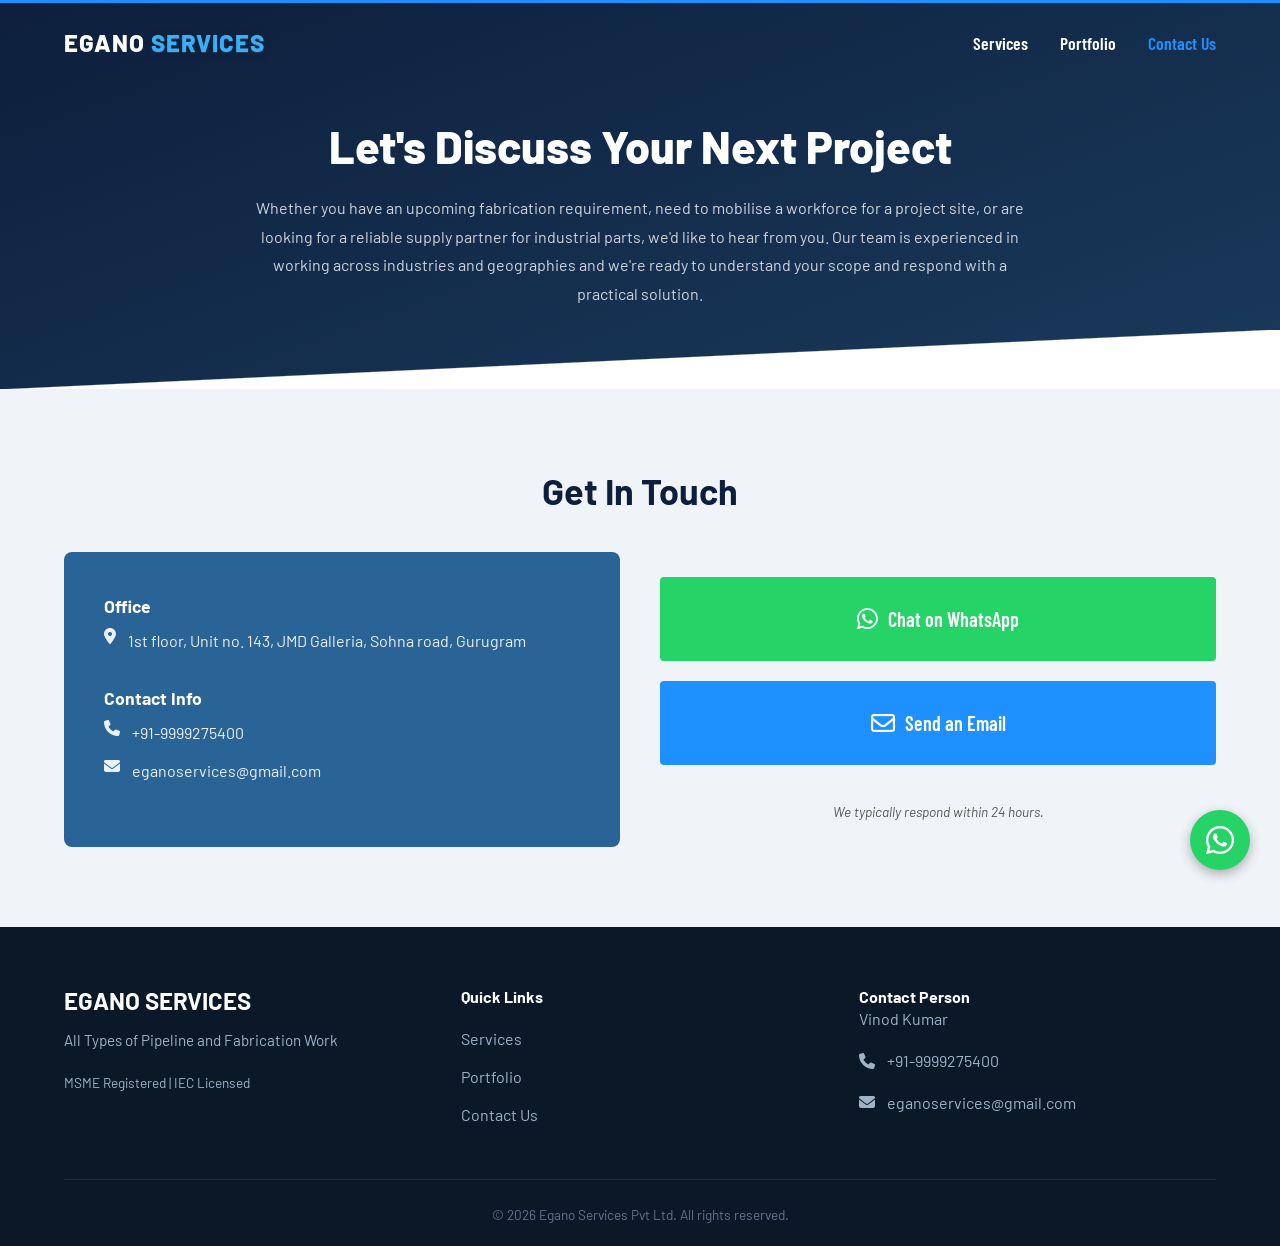
==== contact.html @ 44957093 "Initial commit - Egano Services website" ====
<!DOCTYPE html>
<html lang="en">
<head>
    <meta charset="UTF-8">
    <meta name="viewport" content="width=device-width, initial-scale=1.0">
    <title>Contact Us | Egano Services Pvt Ltd</title>
    <meta name="description" content="Let's Discuss Your Next Project">
    <link rel="preconnect" href="https://fonts.googleapis.com">
    <link rel="preconnect" href="https://fonts.gstatic.com" crossorigin>
    <link href="https://fonts.googleapis.com/css2?family=Inter:wght@400;500;600&family=Montserrat:wght@600;700;800&display=swap" rel="stylesheet">
    <link rel="stylesheet" href="https://cdnjs.cloudflare.com/ajax/libs/font-awesome/6.4.0/css/all.min.css">
    <link rel="stylesheet" href="styles.css">
</head>
<body>
    <nav class="navbar">
        <a href="index.html" class="nav-brand">EGANO <span>SERVICES</span></a>
        <div class="nav-links">
            <a href="index.html" class="nav-link">Services</a>
            <a href="projects.html" class="nav-link">Portfolio</a>
            <a href="contact.html" class="nav-link" style="color: var(--accent-blue);">Contact Us</a>
        </div>
        <button class="mobile-toggle">
            <i class="fa-solid fa-bars"></i>
        </button>
    </nav>

    <header class="hero-section hero-short">
        <div class="hero-content fade-up">
            <h1 class="heading-primary">Let's Discuss Your Next Project</h1>
            <p class="hero-subline" style="max-width: 800px; margin: 20px auto 0;">Whether you have an upcoming fabrication requirement, need to mobilise a workforce for a project site, or are looking for a reliable supply partner for industrial parts, we'd like to hear from you. Our team is experienced in working across industries and geographies and we're ready to understand your scope and respond with a practical solution.</p>
        </div>
    </header>

    <section class="section bg-light">
        <div class="container fade-up">
            <h2 class="heading-secondary text-center text-navy">Get In Touch</h2>
            <div class="contact-grid">
                <!-- Left Side Office Card -->
                <div class="contact-info-card">
                    <div class="office-info">
                        <strong>Office</strong>
                        <p><i class="fa-solid fa-location-dot"></i> 1st floor, Unit no. 143, JMD Galleria, Sohna road, Gurugram</p>
                    </div>
                    <div class="office-info" style="margin-top: 30px;">
                        <strong>Contact Info</strong>
                        <a href="tel:+919999275400"><i class="fa-solid fa-phone"></i> +91-9999275400</a>
                        <a href="mailto:eganoservices@gmail.com"><i class="fa-solid fa-envelope"></i> eganoservices@gmail.com</a>
                    </div>
                </div>

                <!-- Right Side Actions -->
                <div class="contact-actions">
                    <a href="https://wa.me/919999275400" target="_blank" class="btn btn-green full-width" style="padding: 24px; font-size: 1.25rem;">
                        <i class="fa-brands fa-whatsapp" style="font-size: 1.5rem;"></i> Chat on WhatsApp
                    </a>
                    <a href="mailto:eganoservices@gmail.com" class="btn btn-accent full-width" style="padding: 24px; font-size: 1.25rem;">
                        <i class="fa-regular fa-envelope" style="font-size: 1.5rem;"></i> Send an Email
                    </a>
                    <p class="contact-note" style="color: #555;">We typically respond within 24 hours.</p>
                </div>
            </div>
        </div>
    </section>

    <footer class="footer">
        <div class="container">
            <div class="footer-grid">
                <div class="footer-brand">
                    <h2>EGANO <span>SERVICES</span></h2>
                    <p>All Types of Pipeline and Fabrication Work</p>
                    <p style="margin-top: 20px; font-size: 0.85rem;">MSME Registered | IEC Licensed</p>
                </div>
                <div class="footer-links">
                    <h4>Quick Links</h4>
                    <ul>
                        <li><a href="index.html">Services</a></li>
                        <li><a href="projects.html">Portfolio</a></li>
                        <li><a href="contact.html">Contact Us</a></li>
                    </ul>
                </div>
                <div class="footer-contact">
                    <h4>Contact Person</h4>
                    <p>Vinod Kumar</p>
                    <a href="tel:+919999275400"><i class="fa-solid fa-phone"></i> +91-9999275400</a>
                    <a href="mailto:eganoservices@gmail.com"><i class="fa-solid fa-envelope"></i> eganoservices@gmail.com</a>
                </div>
            </div>
            <div class="footer-bottom">
                <p>&copy; 2026 Egano Services Pvt Ltd. All rights reserved.</p>
            </div>
        </div>
    </footer>
    <a href="https://wa.me/919999275400" target="_blank" class="floating-whatsapp">
        <i class="fa-brands fa-whatsapp"></i>
    </a>
    <script src="script.js"></script>
</body>
</html>
---- styles.css ----
/* ==========================================================================
   GLOBAL VARIABLES & IMPORTS
   ========================================================================== */
@import url('https://fonts.googleapis.com/css2?family=Barlow+Condensed:wght@500;600;700&family=Barlow:wght@400;500;600;700;800&display=swap');

:root {
  --primary-dark: #0D1F3C;
  --primary-blue: #2A6496;
  --accent-blue: #1E90FF;
  --mid: #1A3A5C;
  --light: #F0F4F8;
  --pure-white: #FFFFFF;
  --footer-bg: #0A1828;
  
  --font-heading: 'Barlow', sans-serif;
  --font-body: 'Barlow', sans-serif;
  --font-condensed: 'Barlow Condensed', sans-serif;
  
  --transition: all 0.3s ease;
  --section-padding-desk: 80px 5%;
  --section-padding-mob: 48px 5%;
}

/* ==========================================================================
   RESET & BASE STYLES
   ========================================================================== */
* {
  margin: 0;
  padding: 0;
  box-sizing: border-box;
}

html {
  scroll-behavior: smooth;
  font-size: 16px;
}

body {
  font-family: var(--font-body);
  line-height: 1.6;
  color: var(--primary-dark);
  background-color: var(--pure-white);
  overflow-x: hidden;
}

h1, h2, h3, h4, h5, h6 {
  font-family: var(--font-heading);
  line-height: 1.2;
}

a {
  text-decoration: none;
  color: inherit;
  transition: var(--transition);
}

ul {
  list-style: none;
}

img {
  max-width: 100%;
  height: auto;
  display: block;
}

/* ==========================================================================
   TYPOGRAPHY & UTILITIES
   ========================================================================== */
.section-label {
  display: block;
  font-family: var(--font-condensed);
  font-size: 1rem;
  letter-spacing: 2px;
  color: var(--accent-blue);
  text-transform: uppercase;
  font-weight: 600;
  margin-bottom: 12px;
}

.heading-primary {
  font-size: clamp(2.5rem, 5vw, 3.5rem); /* 56px max */
  font-weight: 800;
  color: var(--pure-white);
  margin-bottom: 24px;
}

.heading-secondary {
  font-size: clamp(2rem, 4vw, 2.25rem); /* 36px max */
  font-weight: 700;
  margin-bottom: 20px;
}

.text-white { color: var(--pure-white); }
.text-navy { color: var(--primary-dark); }
.text-steel { color: var(--primary-blue); }
.text-grey { color: #A0B3C6; }

.bg-dark { background-color: var(--primary-dark); color: var(--pure-white); }
.bg-light { background-color: var(--light); color: var(--primary-dark); }
.bg-white { background-color: var(--pure-white); color: var(--primary-dark); }
.bg-steel { background-color: var(--primary-blue); color: var(--pure-white); }

.text-center { text-align: center; }

.container {
  max-width: 1200px;
  margin: 0 auto;
}

.section {
  padding: var(--section-padding-desk);
}

/* Scroll Animation Utility */
.fade-up {
  opacity: 0;
  transform: translateY(30px);
  transition: opacity 0.8s ease, transform 0.8s ease;
}
.fade-up.visible {
  opacity: 1;
  transform: translateY(0);
}

/* ==========================================================================
   BUTTONS
   ========================================================================== */
.btn {
  display: inline-flex;
  align-items: center;
  justify-content: center;
  padding: 14px 28px;
  font-family: var(--font-condensed);
  font-weight: 600;
  border-radius: 4px;
  cursor: pointer;
  transition: var(--transition);
  font-size: 1.1rem;
  border: 2px solid transparent;
  gap: 10px;
}

.btn-accent {
  background-color: var(--accent-blue);
  color: var(--pure-white);
}

.btn-accent:hover {
  background-color: #157ae0;
  transform: translateY(-2px);
  box-shadow: 0 2px 8px rgba(0,0,0,0.15);
}

.btn-ghost-white {
  background-color: transparent;
  color: var(--pure-white);
  border-color: var(--pure-white);
}

.btn-ghost-white:hover {
  background-color: rgba(255, 255, 255, 0.1);
  transform: translateY(-2px);
}

.btn-green {
  background-color: #25D366; /* WhatsApp Green */
  color: var(--pure-white);
}

.btn-green:hover {
  background-color: #128C7E;
  transform: translateY(-2px);
  box-shadow: 0 2px 8px rgba(0,0,0,0.15);
}

.btn-text {
  color: var(--accent-blue);
  font-weight: 600;
  padding: 0;
  background: none;
}

.btn-text:hover {
  color: #157ae0;
  text-decoration: underline;
}

.btn.full-width {
  width: 100%;
}

/* ==========================================================================
   NAVIGATION
   ========================================================================== */
.navbar {
  position: fixed;
  top: 0;
  left: 0;
  width: 100%;
  padding: 24px 5%;
  display: flex;
  justify-content: space-between;
  align-items: center;
  z-index: 1000;
  transition: var(--transition);
  background: transparent;
}

.navbar.scrolled {
  background-color: var(--primary-dark);
  padding: 16px 5%;
  box-shadow: 0 2px 10px rgba(0,0,0,0.3);
}

.nav-brand {
  font-family: var(--font-heading);
  font-size: 1.5rem;
  font-weight: 800;
  color: var(--pure-white);
  letter-spacing: 1px;
}

.nav-brand span {
  color: #3BAFF5;
  text-shadow: 0 2px 8px rgba(0,0,0,0.18), 0 1px 0 #fff2;
  font-weight: 800;
}

.nav-links {
  display: flex;
  align-items: center;
  gap: 32px;
}

.nav-link {
  color: var(--pure-white);
  font-family: var(--font-condensed);
  font-weight: 600;
  font-size: 1.1rem;
}

.nav-link:hover {
  color: var(--pure-white);
  text-decoration: underline;
}

.nav-contact-btn {
  background-color: transparent;
  color: white;
  padding: 8px 16px;
  border: 1px solid var(--pure-white);
  border-radius: 4px;
  font-family: var(--font-condensed);
  font-weight: 600;
  display: flex;
  align-items: center;
  gap: 8px;
}
.nav-contact-btn:hover {
  background-color: rgba(255, 255, 255, 0.1);
}

.mobile-toggle {
  display: none;
  font-size: 1.5rem;
  color: var(--pure-white);
  cursor: pointer;
  background: none;
  border: none;
}

/* ==========================================================================
   HERO SECTIONS
   ========================================================================== */
.hero-section {
  position: relative;
  min-height: 100vh;
  display: flex;
  align-items: center;
  justify-content: center;
  text-align: center;
  overflow: hidden;
}

.hero-bg-img {
  position: absolute;
  inset: 0;
  width: 100%;
  height: 100%;
  object-fit: cover;
  z-index: 0;
}

.hero-overlay {
  position: absolute;
  inset: 0;
  background: linear-gradient(
    to bottom,
    rgba(13,31,60,0.40) 0%,
    rgba(13,31,60,0.65) 60%,
    rgba(13,31,60,0.98) 100%
  );
  z-index: 1;
}

.hero-short {
  background: linear-gradient(160deg, #0D1F3C 0%, #1A3A5C 100%);
  min-height: 320px;
  padding: 120px 40px 80px;
  display: flex;
  align-items: center;
  justify-content: center;
  position: relative;
  overflow: hidden;
  text-align: center;
}

.hero-short::before {
  content: '';
  position: absolute;
  top: 0;
  left: 0;
  right: 0;
  height: 3px;
  background: #1E90FF;
}

.hero-short::after {
  content: '';
  position: absolute;
  bottom: -1px;
  left: 0;
  right: 0;
  height: 60px;
  background: linear-gradient(to bottom right, transparent 49%, #ffffff 50%);
}

.hero-short .heading-primary {
  font-size: 2.8rem;
  line-height: 1.2;
  margin-bottom: 20px;
  max-width: 900px;
}

.hero-short .hero-subline {
  font-size: 1rem;
  line-height: 1.8;
  color: rgba(255,255,255,0.80);
  max-width: 780px;
  margin: 0 auto;
}

.hero-content {
  position: relative;
  z-index: 2;
  max-width: 900px;
  padding: 0 5%;
}

.hero-subline {
  font-size: 1.125rem;
  color: var(--pure-white);
  font-weight: 400;
  margin-bottom: 40px;
  max-width: 700px;
  margin-left: auto;
  margin-right: auto;
}

.hero-buttons {
  display: flex;
  gap: 20px;
  justify-content: center;
}

/* ==========================================================================
   SERVICE CARDS (HOME & SERVICES PAGE)
   ========================================================================== */
.services-grid {
  display: grid;
  grid-template-columns: 1fr 1fr;
  gap: 24px;
  margin: 30px 0;
}
/* Hero wave/gradient transition for Portfolio & Contact Us */
.hero-section.wave-bottom {
  clip-path: polygon(0 0, 100% 0, 100% 88%, 0 100%);
}
.hero-section.wave-gradient::after {
  content: '';
  position: absolute;
  left: 0; right: 0; bottom: 0; height: 120px;
  background: linear-gradient(to bottom, rgba(13,31,60,0.98) 0%, #fff 100%);
  z-index: 2;
  pointer-events: none;
}

/* Portfolio client list as cards */
.client-list-cards {
  max-width: 900px;
  margin: 0 auto 40px;
  padding: 0;
  display: grid;
  grid-template-columns: 1fr;
  gap: 0 24px;
}
@media (min-width: 700px) {
  .client-list-cards {
    grid-template-columns: 1fr 1fr;
  }
}
.client-list-card {
  display: flex;
  align-items: center;
  padding: 16px 24px;
  border-radius: 8px;
  margin-bottom: 16px;
  border-left: 3px solid #1a73e8;
  background: #f0f4f8;
  box-shadow: 0 2px 8px rgba(0,0,0,0.03);
}
.client-list-card:nth-child(even) {
  background: #fff;
}
.client-list-card .client-name {
  font-weight: 700;
  color: #0d1f3c;
  flex: 1;
  font-size: 1.08rem;
}
.client-list-card .client-sector {
  background: #e3f3ff;
  color: #0d2d4a;
  border-radius: 16px;
  padding: 4px 14px;
  font-size: 0.92rem;
  font-weight: 600;
  margin-left: 16px;
}

.service-card {
  background-color: var(--mid);
  border: 1px solid #1E3A5F;
  border-radius: 8px;
  padding: 64px 54px;
  transition: var(--transition);
  position: relative;
  overflow: hidden;
}

.service-card:hover {
  transform: translateY(-6px);
  border-color: var(--accent-blue);
  box-shadow: 0 2px 8px rgba(0,0,0,0.15);
}

.service-icon {
  font-size: 2.5rem;
  color: var(--accent-blue);
  margin-bottom: 24px;
}

.service-card h3 {
  color: var(--pure-white);
  font-size: 1.5rem;
  margin-bottom: 16px;
}

.service-card p {
  color: #A0B3C6;
  font-size: 0.95rem;
}

/* ==========================================================================
   STATS STRIP
   ========================================================================== */
.stats-strip {
  display: grid;
  grid-template-columns: repeat(4, 1fr);
  gap: 20px;
  text-align: center;
}

.stat-item h3 {
  font-size: 3rem;
  color: var(--primary-dark);
  font-weight: 800;
  margin-bottom: 8px;
}

.stat-item p {
  color: var(--primary-blue);
  font-weight: 600;
  font-size: 1rem;
  text-transform: uppercase;
  letter-spacing: 1px;
}

/* ==========================================================================
   CLIENTS SECTION
   ========================================================================== */
.clients-grid {
  display: flex;
  flex-wrap: wrap;
  justify-content: center;
  gap: 16px;
  margin-top: 40px;
}

.client-tag {
  background-color: var(--pure-white);
  color: var(--primary-dark);
  border: 1px solid var(--primary-dark);
  padding: 12px 24px;
  border-radius: 4px;
  font-weight: 600;
  font-family: var(--font-heading);
  transition: var(--transition);
}

.client-tag:hover {
  background-color: var(--primary-dark);
  color: var(--pure-white);
}

/* ==========================================================================
   INTERNATIONAL BANNER
   ========================================================================== */
.intl-banner {
  position: relative;
  text-align: center;
  padding: 60px 5%;
  overflow: hidden;
}

.intl-banner .map-bg {
  position: absolute;
  top: 50%;
  right: -5%;
  transform: translateY(-50%);
  width: 400px;
  opacity: 0.2;
  pointer-events: none;
}

.intl-content {
  position: relative;
  z-index: 2;
  max-width: 800px;
  margin: 0 auto;
}

.intl-content h2 {
  font-size: 2.5rem;
  margin-bottom: 16px;
  color: var(--pure-white);
}

.intl-content p {
  font-size: 1.125rem;
  color: rgba(255,255,255,0.9);
}

/* ==========================================================================
   CERTIFICATIONS
   ========================================================================== */
.cert-grid {
  display: grid;
  grid-template-columns: repeat(auto-fit, minmax(300px, 1fr));
  gap: 30px;
  margin-top: 40px;
}

.cert-card {
  border: 1px solid #1E3A5F;
  border-radius: 8px;
  padding: 64px 54px;
  text-align: center;
  background: var(--pure-white);
}

.cert-card .cert-badge {
  width: 80px;
  height: 80px;
  background-color: var(--light);
  border-radius: 50%;
  display: flex;
  align-items: center;
  justify-content: center;
  margin: 0 auto 20px;
  color: var(--primary-blue);
  font-size: 2rem;
  font-weight: bold;
}

.cert-card h3 {
  color: var(--primary-dark);
  margin-bottom: 8px;
}

.cert-card p {
  color: #64748B;
  font-size: 0.9rem;
}

/* ==========================================================================
   CONTACT SECTION
   ========================================================================== */
.contact-grid {
  display: grid;
  grid-template-columns: 1fr 1fr;
  gap: 40px;
  align-items: center;
  margin-top: 40px;
}

.contact-info-card {
  background-color: var(--primary-blue);
  padding: 40px;
  border-radius: 8px;
  color: var(--pure-white);
}

.office-info {
  margin-bottom: 24px;
}

.office-info strong {
  display: block;
  font-family: var(--font-heading);
  margin-bottom: 8px;
  font-size: 1.1rem;
}

.office-info p, .office-info a {
  display: flex;
  align-items: flex-start;
  gap: 12px;
  color: rgba(255,255,255,0.9);
  margin-bottom: 12px;
}

.office-info a:hover {
  color: var(--pure-white);
  text-decoration: underline;
}

.contact-actions {
  display: flex;
  flex-direction: column;
  gap: 20px;
}

.contact-note {
  margin-top: 16px;
  font-size: 0.85rem;
  color: #A0B3C6;
  font-style: italic;
  text-align: center;
}

/* ==========================================================================
   PROJECTS PAGE
   ========================================================================== */
.projects-masonry {
  display: grid;
  grid-template-columns: repeat(auto-fill, minmax(350px, 1fr));
  gap: 30px;
  margin-top: 40px;
}

.project-card {
  background: var(--pure-white);
  border: 1px solid #1E3A5F;
  border-radius: 8px;
  overflow: hidden;
  transition: var(--transition);
}

.project-card:hover {
  transform: translateY(-4px);
  box-shadow: 0 2px 8px rgba(0,0,0,0.15);
}

.project-image {
  height: 240px;
  background-color: #E2E8F0;
  display: flex;
  align-items: center;
  justify-content: center;
  color: #64748B;
  font-weight: 600;
}

.project-content {
  padding: 24px;
}

.project-content h3 {
  color: var(--primary-dark);
  font-size: 1.25rem;
  margin-bottom: 4px;
}

.project-client {
  color: var(--primary-blue);
  font-weight: 600;
  font-size: 0.9rem;
  margin-bottom: 12px;
}

.project-desc {
  color: #475569;
  font-size: 0.95rem;
  margin-bottom: 16px;
}

.project-tags {
  display: flex;
  gap: 8px;
  flex-wrap: wrap;
}

.project-tag {
  background: var(--light);
  color: var(--primary-dark);
  padding: 4px 12px;
  border-radius: 4px;
  font-size: 0.8rem;
  font-weight: 500;
}

/* Three column client list */
.client-list-section {
  column-count: 3;
  column-gap: 40px;
  margin-top: 40px;
}

.client-list-item {
  break-inside: avoid;
  margin-bottom: 24px;
  background: var(--pure-white);
  padding: 16px;
  border-radius: 8px;
  border-left: 4px solid var(--primary-blue);
}

.client-list-item strong {
  display: block;
  color: var(--primary-dark);
  font-size: 1.1rem;
}

.client-list-item span {
  font-size: 0.85rem;
  color: #64748B;
  text-transform: uppercase;
  letter-spacing: 1px;
}

/* ==========================================================================
   SERVICES PAGE EXTRAS
   ========================================================================== */
.industries-grid {
  display: grid;
  grid-template-columns: repeat(auto-fit, minmax(150px, 1fr));
  gap: 30px;
  margin-top: 40px;
  text-align: center;
}

.industry-item {
  color: var(--primary-dark);
}
.industry-item i {
  font-size: 2.5rem;
  color: var(--primary-blue);
  margin-bottom: 12px;
}
.industry-item h4 {
  font-size: 1.1rem;
}

/* ==========================================================================
   FOOTER
   ========================================================================== */
.footer {
  background-color: var(--footer-bg);
  color: var(--pure-white);
  padding: 60px 5% 20px;
}

.footer-grid {
  display: grid;
  grid-template-columns: repeat(auto-fit, minmax(250px, 1fr));
  gap: 40px;
  margin-bottom: 40px;
}

.footer-brand h2 {
  font-family: var(--font-heading);
  font-size: 1.5rem;
  margin-bottom: 12px;
}
.footer-brand p {
  color: #A0B3C6;
  font-size: 0.95rem;
}

.footer-links h4 {
  font-family: var(--font-heading);
  margin-bottom: 20px;
  color: var(--pure-white);
}

.footer-links ul li {
  margin-bottom: 12px;
}

.footer-links a {
  color: #A0B3C6;
}

.footer-links a:hover {
  color: var(--accent-blue);
}

.footer-contact p, .footer-contact a {
  display: flex;
  align-items: center;
  gap: 12px;
  color: #A0B3C6;
  margin-bottom: 16px;
}

.footer-bottom {
  text-align: center;
  padding-top: 24px;
  border-top: 1px solid rgba(255,255,255,0.1);
  color: #64748B;
  font-size: 0.85rem;
}

.floating-whatsapp {
  position: fixed;
  bottom: 30px;
  right: 30px;
  background-color: #25D366;
  color: white;
  width: 60px;
  height: 60px;
  border-radius: 50%;
  display: flex;
  align-items: center;
  justify-content: center;
  font-size: 2rem;
  box-shadow: 0 4px 12px rgba(0,0,0,0.3);
  z-index: 999;
  animation: pulse 2s infinite;
  transition: var(--transition);
}

.floating-whatsapp:hover {
  transform: scale(1.1);
  background-color: #128C7E;
}

@keyframes pulse {
  0% { box-shadow: 0 0 0 0 rgba(37, 211, 102, 0.7); }
  70% { box-shadow: 0 0 0 15px rgba(37, 211, 102, 0); }
  100% { box-shadow: 0 0 0 0 rgba(37, 211, 102, 0); }
}

/* ==========================================================================
   RESPONSIVE DESIGN
   ========================================================================== */
@media (max-width: 992px) {
  .stats-strip { grid-template-columns: repeat(2, 1fr); gap: 40px; }
  .contact-grid { grid-template-columns: 1fr; }
  .client-list-section { column-count: 2; }
}

@media (max-width: 768px) {
  .section { padding: var(--section-padding-mob); }
  
  .nav-links {
    position: fixed;
    top: 70px;
    left: -100%;
    width: 100%;
    height: calc(100vh - 70px);
    background-color: var(--primary-dark);
    flex-direction: column;
    justify-content: center;
    transition: var(--transition);
  }
  
  .nav-links.active {
    left: 0;
  }
  
  .navbar.scrolled .nav-links {
    top: 60px;
    height: calc(100vh - 60px);
  }
  
  .mobile-toggle { display: block; }
  
  .hero-buttons { flex-direction: column; }
  .btn { width: 100%; }
  
  .client-list-section { column-count: 1; }
  
  .cert-grid { grid-template-columns: 1fr; }
}
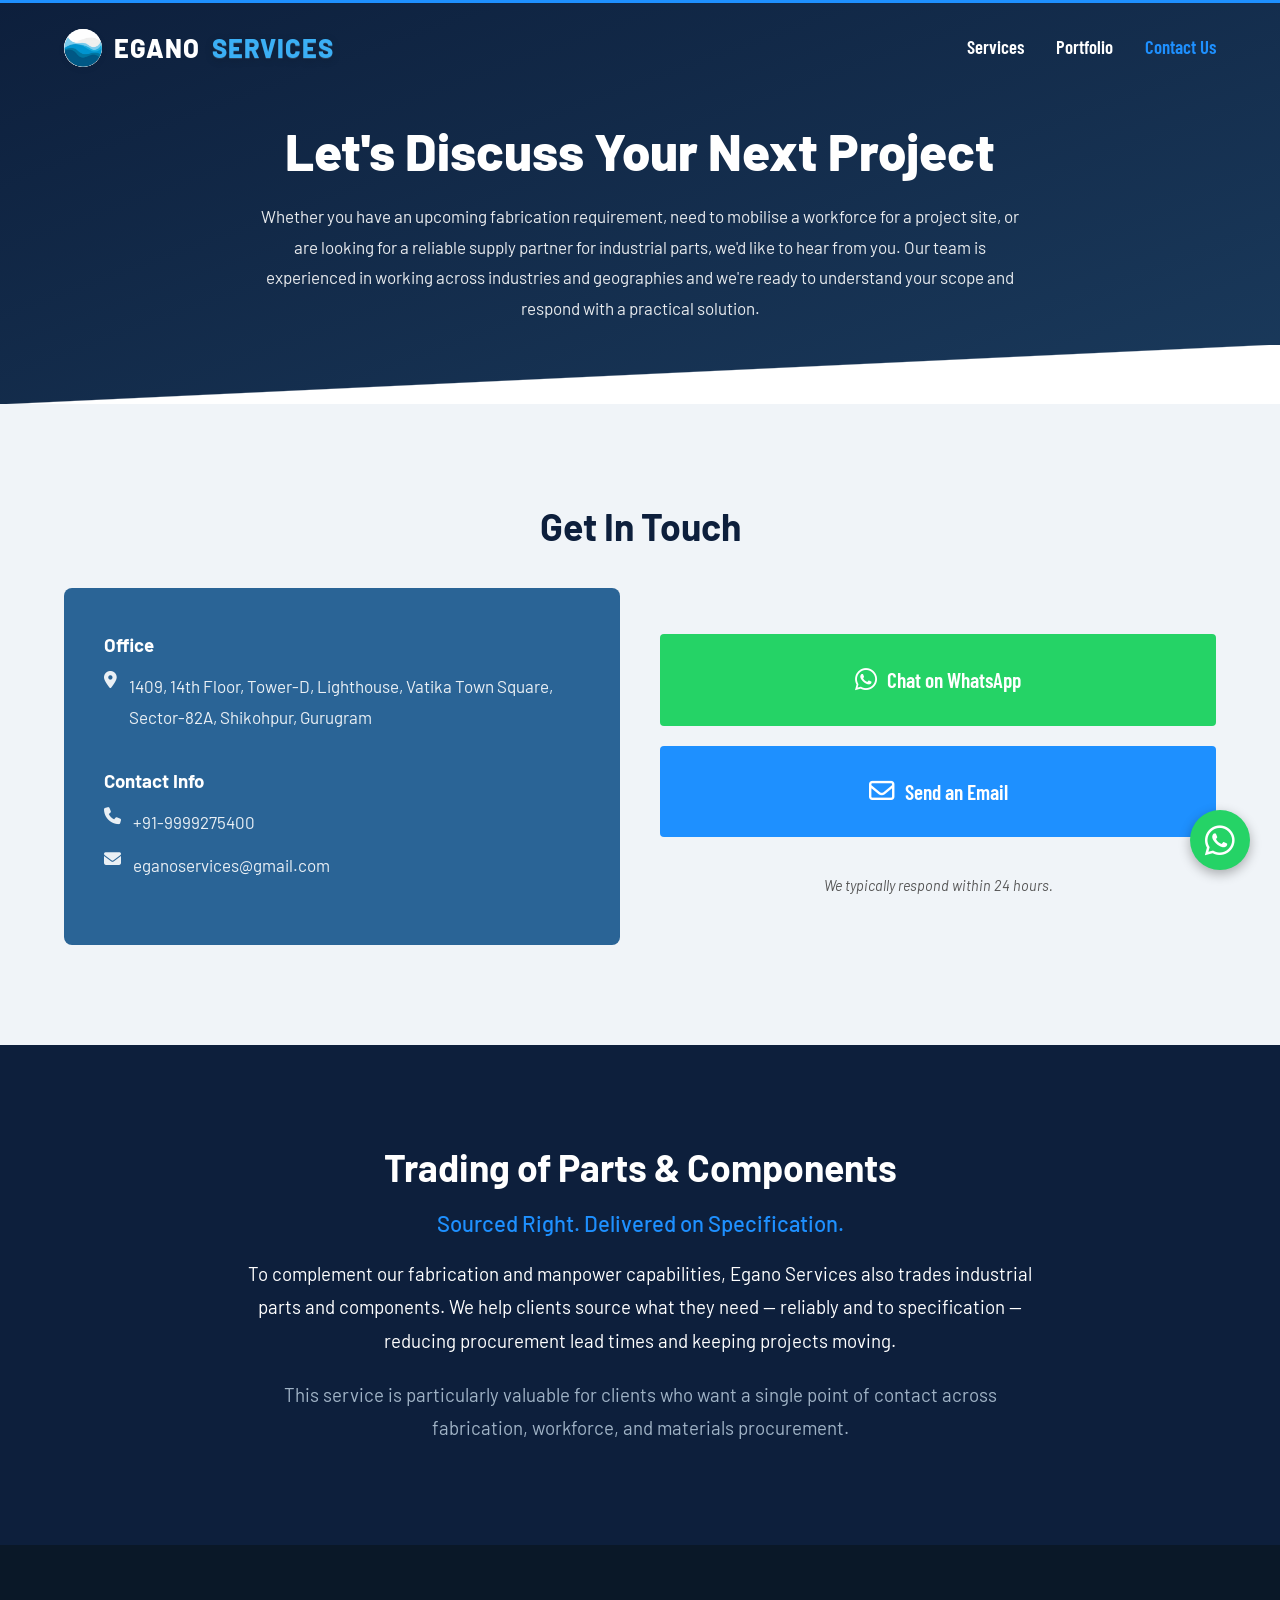
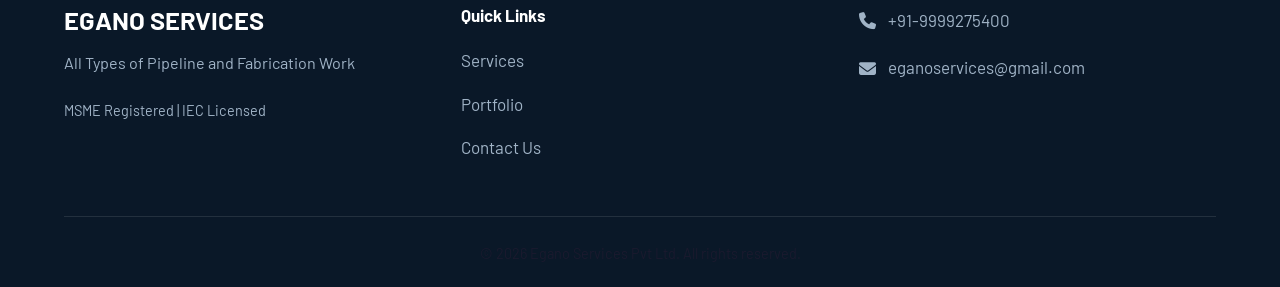
==== commit 3b991ffa: "Update logos, photos, readability improvements" ====
--- a/contact.html
+++ b/contact.html
@@ -13,7 +13,10 @@
 </head>
 <body>
     <nav class="navbar">
-        <a href="index.html" class="nav-brand">EGANO <span>SERVICES</span></a>
+        <a href="index.html" class="nav-brand" style="display: flex; align-items: center; gap: 12px;">
+            <img src="egano-logo.png" alt="Egano Logo" style="height: 38px; width: 38px; border-radius: 50%; background: #fff; box-shadow: 0 2px 8px rgba(0,0,0,0.04);">
+            EGANO <span>SERVICES</span>
+        </a>
         <div class="nav-links">
             <a href="index.html" class="nav-link">Services</a>
             <a href="projects.html" class="nav-link">Portfolio</a>
@@ -39,7 +42,7 @@
                 <div class="contact-info-card">
                     <div class="office-info">
                         <strong>Office</strong>
-                        <p><i class="fa-solid fa-location-dot"></i> 1st floor, Unit no. 143, JMD Galleria, Sohna road, Gurugram</p>
+                        <p><i class="fa-solid fa-location-dot"></i> 1409, 14th Floor, Tower-D, Lighthouse, Vatika Town Square, Sector-82A, Shikohpur, Gurugram</p>
                     </div>
                     <div class="office-info" style="margin-top: 30px;">
                         <strong>Contact Info</strong>
@@ -62,6 +65,16 @@
         </div>
     </section>
 
+    <!-- Trading section added for visibility -->
+    <section class="section bg-dark text-white">
+        <div class="container fade-up text-center" style="max-width: 800px;">
+            <h2 class="heading-secondary">Trading of Parts & Components</h2>
+            <h3 style="margin-bottom: 20px; font-weight: 500; color: var(--accent-blue);">Sourced Right. Delivered on Specification.</h3>
+            <p style="margin-bottom: 20px; font-size: 1.1rem; line-height: 1.8; color: #FFFFFF;">To complement our fabrication and manpower capabilities, Egano Services also trades industrial parts and components. We help clients source what they need — reliably and to specification — reducing procurement lead times and keeping projects moving.</p>
+            <p style="font-size: 1.1rem; line-height: 1.8; color: #A0B3C6;">This service is particularly valuable for clients who want a single point of contact across fabrication, workforce, and materials procurement.</p>
+        </div>
+    </section>
+
     <footer class="footer">
         <div class="container">
             <div class="footer-grid">
@@ -79,8 +92,6 @@
                     </ul>
                 </div>
                 <div class="footer-contact">
-                    <h4>Contact Person</h4>
-                    <p>Vinod Kumar</p>
                     <a href="tel:+919999275400"><i class="fa-solid fa-phone"></i> +91-9999275400</a>
                     <a href="mailto:eganoservices@gmail.com"><i class="fa-solid fa-envelope"></i> eganoservices@gmail.com</a>
                 </div>
--- a/styles.css
+++ b/styles.css
@@ -32,13 +32,14 @@
 
 html {
   scroll-behavior: smooth;
-  font-size: 16px;
+  font-size: 17px;
 }
 
 body {
   font-family: var(--font-body);
-  line-height: 1.6;
-  color: var(--primary-dark);
+  font-size: 17px;
+  line-height: 1.85;
+  color: #1a1a2e;
   background-color: var(--pure-white);
   overflow-x: hidden;
 }
@@ -46,6 +47,16 @@
 h1, h2, h3, h4, h5, h6 {
   font-family: var(--font-heading);
   line-height: 1.2;
+}
+
+/* global subheading and paragraph adjustments */
+h3 {
+  font-size: 1.3rem;
+}
+
+p {
+  line-height: 1.85;
+  color: #1a1a2e;
 }
 
 a {
@@ -79,14 +90,14 @@
 }
 
 .heading-primary {
-  font-size: clamp(2.5rem, 5vw, 3.5rem); /* 56px max */
+  font-size: 3rem;
   font-weight: 800;
   color: var(--pure-white);
   margin-bottom: 24px;
 }
 
 .heading-secondary {
-  font-size: clamp(2rem, 4vw, 2.25rem); /* 36px max */
+  font-size: 2.2rem;
   font-weight: 700;
   margin-bottom: 20px;
 }
@@ -109,7 +120,7 @@
 }
 
 .section {
-  padding: var(--section-padding-desk);
+  padding: 100px 5%;
 }
 
 /* Scroll Animation Utility */
@@ -297,9 +308,9 @@
   inset: 0;
   background: linear-gradient(
     to bottom,
-    rgba(13,31,60,0.40) 0%,
-    rgba(13,31,60,0.65) 60%,
-    rgba(13,31,60,0.98) 100%
+    rgba(13,31,60,0.55) 0%,
+    rgba(13,31,60,0.75) 60%,
+    rgba(13,31,60,0.97) 100%
   );
   z-index: 1;
 }
@@ -337,7 +348,7 @@
 }
 
 .hero-short .heading-primary {
-  font-size: 2.8rem;
+  font-size: 3rem;
   line-height: 1.2;
   margin-bottom: 20px;
   max-width: 900px;
@@ -346,7 +357,7 @@
 .hero-short .hero-subline {
   font-size: 1rem;
   line-height: 1.8;
-  color: rgba(255,255,255,0.80);
+  color: rgba(255,255,255,0.90);
   max-width: 780px;
   margin: 0 auto;
 }
@@ -413,37 +424,51 @@
 .client-list-card {
   display: flex;
   align-items: center;
-  padding: 16px 24px;
+  gap: 16px;
+  padding: 20px 24px;
   border-radius: 8px;
   margin-bottom: 16px;
-  border-left: 3px solid #1a73e8;
+  background: #ffffff;
+  border: 1px solid #e8eef4;
+  box-shadow: 0 2px 6px rgba(10,25,40,0.04);
+}
+.client-logo-placeholder {
+  width: 56px;
+  height: 56px;
+  min-width: 56px;
+  border-radius: 8px;
   background: #f0f4f8;
-  box-shadow: 0 2px 8px rgba(0,0,0,0.03);
-}
-.client-list-card:nth-child(even) {
-  background: #fff;
-}
-.client-list-card .client-name {
+  border: 1px dashed #2A6496;
+  display: flex;
+  align-items: center;
+  justify-content: center;
+  font-size: 0.65rem;
+  color: #2A6496;
+  font-weight: 600;
+  text-transform: uppercase;
+  letter-spacing: 0.5px;
+}
+.client-text {
+  display: flex;
+  flex-direction: column;
+  gap: 4px;
+}
+.client-name {
   font-weight: 700;
-  color: #0d1f3c;
-  flex: 1;
-  font-size: 1.08rem;
-}
-.client-list-card .client-sector {
-  background: #e3f3ff;
-  color: #0d2d4a;
-  border-radius: 16px;
-  padding: 4px 14px;
-  font-size: 0.92rem;
-  font-weight: 600;
-  margin-left: 16px;
+  color: #0D1F3C;
+  font-size: 1rem;
+}
+.client-sector {
+  font-size: 0.82rem;
+  color: #2A6496;
+  font-weight: 500;
 }
 
 .service-card {
-  background-color: var(--mid);
-  border: 1px solid #1E3A5F;
-  border-radius: 8px;
-  padding: 64px 54px;
+  background: #1A3A5C !important;
+  border: 1px solid rgba(30,144,255,0.3) !important;
+  border-radius: 12px !important;
+  padding: 36px 32px !important;
   transition: var(--transition);
   position: relative;
   overflow: hidden;
@@ -462,14 +487,30 @@
 }
 
 .service-card h3 {
-  color: var(--pure-white);
-  font-size: 1.5rem;
-  margin-bottom: 16px;
+  color: #FFFFFF;
+  font-size: 1.3rem;
+  margin-bottom: 12px;
+}
+
+.service-card h4 {
+  color: #FFFFFF !important;
+  font-size: 1.2rem !important;
+  font-weight: 700 !important;
+  margin-bottom: 16px !important;
+  letter-spacing: 0.2px;
 }
 
 .service-card p {
-  color: #A0B3C6;
-  font-size: 0.95rem;
+  color: #FFFFFF !important;
+  font-size: 1rem;
+  line-height: 1.9;
+  font-weight: 400;
+  opacity: 0.92 !important;
+}
+
+.service-card i {
+  color: #1E90FF;
+  margin-right: 10px;
 }
 
 /* ==========================================================================
@@ -671,9 +712,9 @@
 }
 
 .project-card {
-  background: var(--pure-white);
-  border: 1px solid #1E3A5F;
-  border-radius: 8px;
+  background: #ffffff;
+  border: 1px solid #e8eef4;
+  border-radius: 10px;
   overflow: hidden;
   transition: var(--transition);
 }
@@ -685,7 +726,7 @@
 
 .project-image {
   height: 240px;
-  background-color: #E2E8F0;
+  background-color: #eef6fb;
   display: flex;
   align-items: center;
   justify-content: center;
@@ -797,6 +838,120 @@
   grid-template-columns: repeat(auto-fit, minmax(250px, 1fr));
   gap: 40px;
   margin-bottom: 40px;
+}
+
+/* Section photo banner used on index fabrication/manpower */
+.section-photo-banner {
+  width: 100%;
+  height: 280px;
+  overflow: hidden;
+  border-radius: 12px;
+  margin-bottom: 36px;
+}
+.section-photo-banner img {
+  width: 100%;
+  height: 100%;
+  object-fit: cover;
+  object-position: center;
+}
+
+/* Projects page photo row */
+.project-photo-row {
+  display: grid;
+  grid-template-columns: 1fr 1fr;
+  gap: 20px;
+  margin-bottom: 48px;
+}
+.project-photo {
+  height: 320px;
+  border-radius: 12px;
+  overflow: hidden;
+}
+.project-photo img {
+  width: 100%;
+  height: 100%;
+  object-fit: cover;
+}
+
+/* Logo image ready styles (for when logos are provided) */
+.client-logo-img {
+  width: 56px;
+  height: 56px;
+  min-width: 56px;
+  object-fit: contain;
+  border-radius: 6px;
+  background: #fff;
+  padding: 4px;
+  border: 1px solid #e8eef4;
+}
+
+/* MOBILE RESPONSIVENESS */
+@media (max-width: 768px) {
+  .services-grid {
+    grid-template-columns: 1fr;
+  }
+  .contact-grid {
+    grid-template-columns: 1fr;
+    gap: 24px;
+  }
+  .project-photo-row {
+    grid-template-columns: 1fr;
+  }
+  .project-photo {
+    height: 220px;
+  }
+  .client-list-cards {
+    grid-template-columns: 1fr;
+  }
+  .footer-grid {
+    grid-template-columns: 1fr;
+    gap: 32px;
+    text-align: center;
+  }
+  .footer-contact a,
+  .footer-links ul {
+    justify-content: center;
+    align-items: center;
+  }
+  .hero-short {
+    padding: 100px 24px 60px;
+    min-height: 260px;
+  }
+  .heading-primary {
+    font-size: 2rem;
+  }
+  .heading-secondary {
+    font-size: 1.6rem;
+  }
+  .section {
+    padding: 60px 20px;
+  }
+  .navbar {
+    padding: 16px 20px;
+  }
+  .section-photo-banner {
+    height: 200px;
+    border-radius: 8px;
+  }
+  .btn {
+    font-size: 0.95rem;
+    padding: 14px 24px;
+  }
+}
+
+@media (max-width: 480px) {
+  .heading-primary {
+    font-size: 1.7rem;
+    line-height: 1.2;
+  }
+  .hero-subline {
+    font-size: 0.95rem;
+  }
+  .client-logo-placeholder {
+    width: 44px;
+    height: 44px;
+    min-width: 44px;
+  }
 }
 
 .footer-brand h2 {
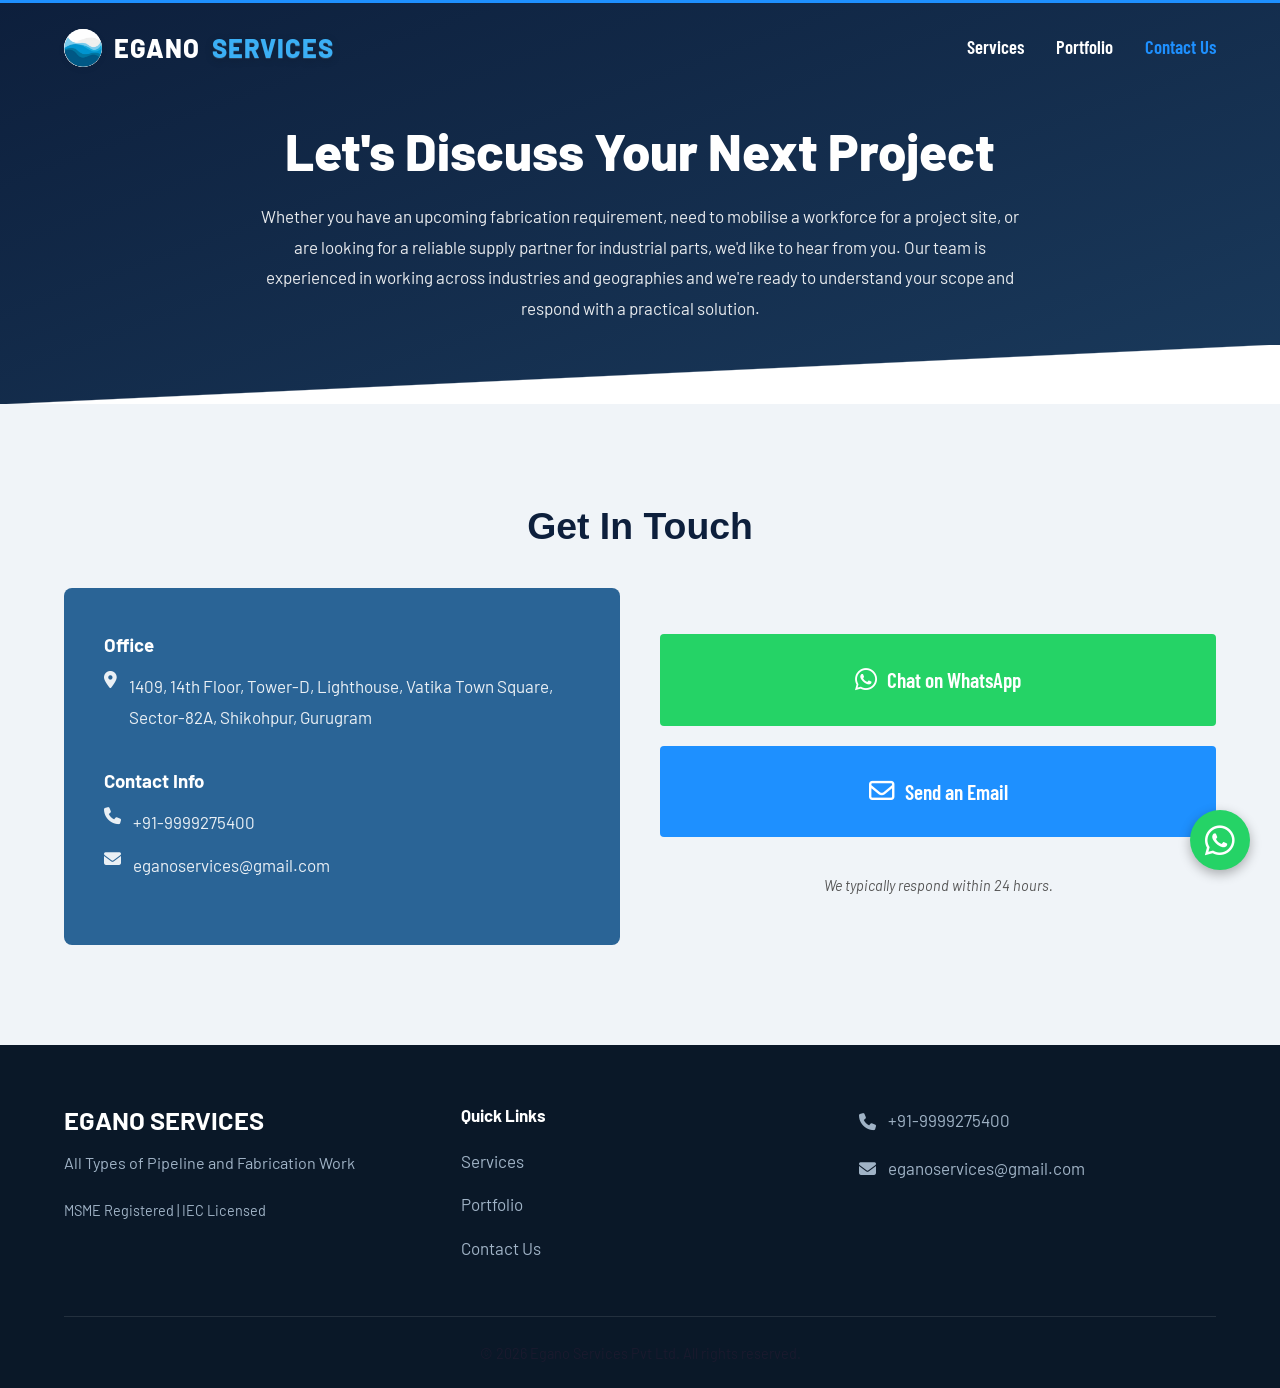
==== commit 2a8b3a02: "Fix mobile, remove trading section, uniformity improvements" ====
--- a/contact.html
+++ b/contact.html
@@ -65,15 +65,7 @@
         </div>
     </section>
 
-    <!-- Trading section added for visibility -->
-    <section class="section bg-dark text-white">
-        <div class="container fade-up text-center" style="max-width: 800px;">
-            <h2 class="heading-secondary">Trading of Parts & Components</h2>
-            <h3 style="margin-bottom: 20px; font-weight: 500; color: var(--accent-blue);">Sourced Right. Delivered on Specification.</h3>
-            <p style="margin-bottom: 20px; font-size: 1.1rem; line-height: 1.8; color: #FFFFFF;">To complement our fabrication and manpower capabilities, Egano Services also trades industrial parts and components. We help clients source what they need — reliably and to specification — reducing procurement lead times and keeping projects moving.</p>
-            <p style="font-size: 1.1rem; line-height: 1.8; color: #A0B3C6;">This service is particularly valuable for clients who want a single point of contact across fabrication, workforce, and materials procurement.</p>
-        </div>
-    </section>
+    
 
     <footer class="footer">
         <div class="container">
--- a/styles.css
+++ b/styles.css
@@ -97,9 +97,16 @@
 }
 
 .heading-secondary {
+  font-family: 'Montserrat', sans-serif;
   font-size: 2.2rem;
   font-weight: 700;
-  margin-bottom: 20px;
+  color: #0D1F3C;
+  margin-bottom: 16px;
+  line-height: 1.2;
+}
+.heading-secondary.text-white,
+.text-white .heading-secondary {
+  color: #ffffff !important;
 }
 
 .text-white { color: var(--pure-white); }
@@ -424,29 +431,24 @@
 .client-list-card {
   display: flex;
   align-items: center;
-  gap: 16px;
+  gap: 20px;
   padding: 20px 24px;
+  border-bottom: 1px solid #e8eef4;
+  background: #ffffff;
+  transition: background 0.2s ease;
+}
+.client-list-card:hover {
+  background: #f4f8fc;
+}
+.client-logo-img {
+  width: 60px;
+  height: 60px;
+  min-width: 60px;
+  object-fit: contain;
   border-radius: 8px;
-  margin-bottom: 16px;
   background: #ffffff;
+  padding: 6px;
   border: 1px solid #e8eef4;
-  box-shadow: 0 2px 6px rgba(10,25,40,0.04);
-}
-.client-logo-placeholder {
-  width: 56px;
-  height: 56px;
-  min-width: 56px;
-  border-radius: 8px;
-  background: #f0f4f8;
-  border: 1px dashed #2A6496;
-  display: flex;
-  align-items: center;
-  justify-content: center;
-  font-size: 0.65rem;
-  color: #2A6496;
-  font-weight: 600;
-  text-transform: uppercase;
-  letter-spacing: 0.5px;
 }
 .client-text {
   display: flex;
@@ -457,11 +459,14 @@
   font-weight: 700;
   color: #0D1F3C;
   font-size: 1rem;
+  line-height: 1.3;
 }
 .client-sector {
   font-size: 0.82rem;
   color: #2A6496;
   font-weight: 500;
+  text-transform: uppercase;
+  letter-spacing: 0.5px;
 }
 
 .service-card {
@@ -902,6 +907,61 @@
   }
   .client-list-cards {
     grid-template-columns: 1fr;
+  }
+  /* Additional mobile adjustments requested */
+  .client-list-cards {
+    grid-template-columns: 1fr !important;
+    gap: 0;
+  }
+  .client-list-card {
+    flex-direction: row;
+    align-items: center;
+    padding: 16px 20px;
+    border-bottom: 1px solid #e8eef4;
+  }
+  .project-photo-row {
+    grid-template-columns: 1fr !important;
+    gap: 16px;
+  }
+  .project-photo {
+    height: 220px !important;
+  }
+  .services-grid {
+    grid-template-columns: 1fr !important;
+    gap: 16px;
+  }
+  .contact-grid {
+    grid-template-columns: 1fr !important;
+  }
+  .footer-grid {
+    grid-template-columns: 1fr !important;
+    text-align: center;
+    gap: 32px;
+  }
+  .hero-section {
+    min-height: 85vh;
+    padding: 100px 20px 60px;
+  }
+  .hero-short {
+    padding: 100px 24px 60px !important;
+  }
+  .heading-primary {
+    font-size: 1.9rem !important;
+    line-height: 1.2;
+  }
+  .section {
+    padding: 60px 20px !important;
+  }
+  .btn {
+    display: block;
+    width: 100%;
+    text-align: center;
+    margin-bottom: 12px;
+  }
+  .hero-buttons {
+    flex-direction: column;
+    align-items: center;
+    gap: 12px;
   }
   .footer-grid {
     grid-template-columns: 1fr;
